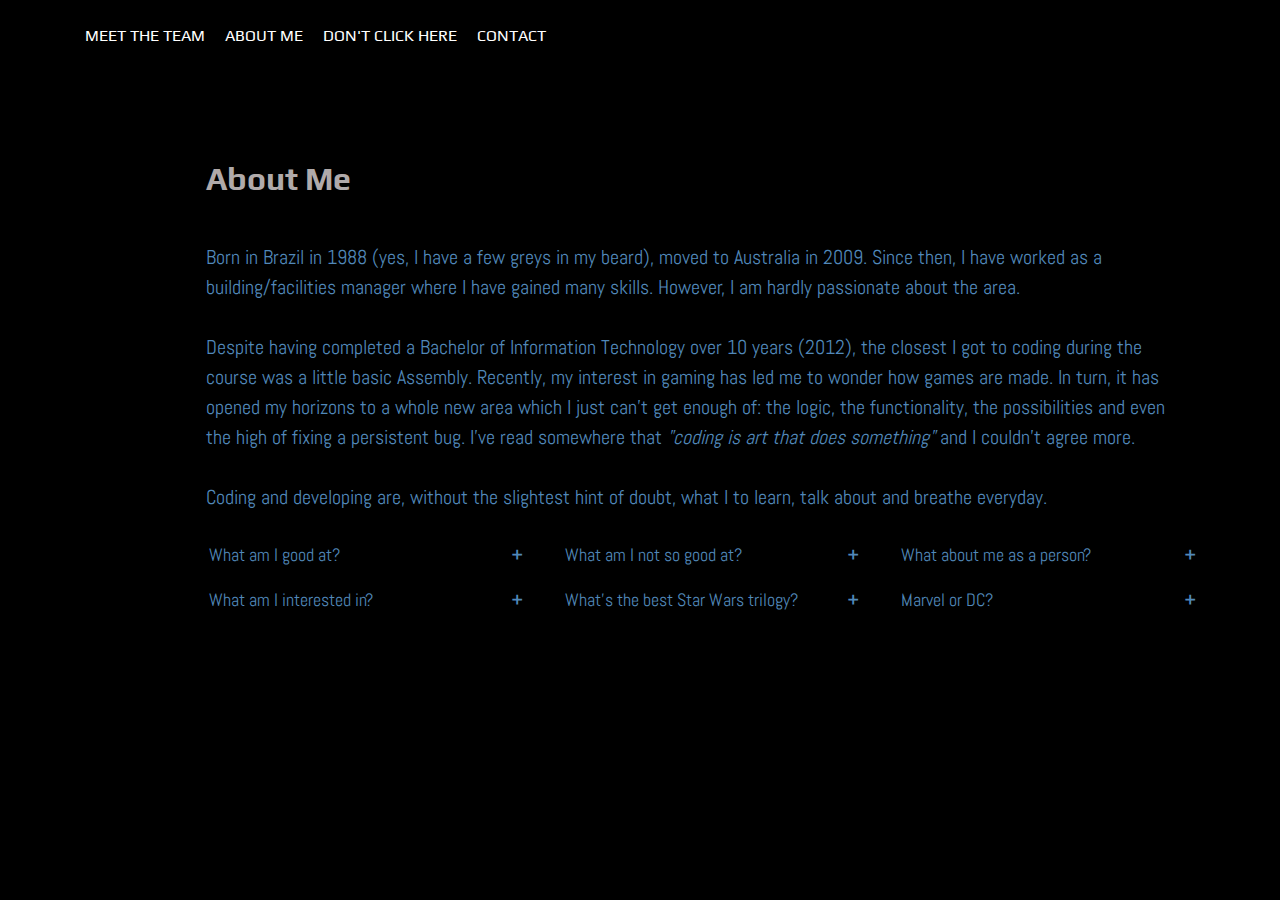
==== pages/aboutme.html @ f4594678 "Updated content" ====
<!DOCTYPE html>
<html lang="en">
<head>
    <meta charset="UTF-8">
    <meta http-equiv="X-UA-Compatible" content="IE=edge">
    <meta name="viewport" content="width=device-width, initial-scale=1.0">
    <link rel="preconnect" href="https://fonts.googleapis.com">
    <link rel="preconnect" href="https://fonts.gstatic.com" crossorigin>
    <link href="https://fonts.googleapis.com/css2?family=Abel&family=Play:wght@400;700&display=swap" rel="stylesheet">
    <link rel="stylesheet" href="/style/style.css">
    <title>Rodrigo Nikolof's FAQ</title>
</head>
<body>
  <nav class="nav-main">
    <div class="btn-toggle-nav"></div>
      <ul>
        <li><a href="/pages/meettheteam.html">Meet the Team</a></li>
        <li><a href="/pages/aboutme.html">About Me</a></li>
        <li><a href="#">Don't Click Here</a></li>
        <li><a href="/pages/contact.html">Contact</a></li>
      </ul>
      <!-- <img class="logo-name" src="/img/Rodrigo-Logo.jpg" alt="Rodrigo Logo"> -->
  </nav>

<aside class="nav-sidebar">
  <ul>
    <li><span>MENU</span></li>
    <li><a class="nav-items" href="/index.html">Home</a></li>
    <li><a class="nav-items" href="/pages/meettheteam.html">Meet the Team</a></li>
    <li><a class="nav-items" href="/pages/aboutme.html">About Me</a></li>
    <li><a class="nav-items" href="#">Don't Click Here</a></li>
    <li><a class="nav-items" href="/pages/contact.html">Contact</a></li>
  </ul>
</aside>
<div class="faq-container-flex">
<div class="faq-container">
    <div class="grid-item1"><h1>About Me</h1>
      <p> Born in Brazil in 1988 (yes, I have a few greys in my beard), moved to Australia in 2009. Since then, I have worked as a building/facilities manager where I have gained many skills. However, I am hardly passionate about the area. <br>
<br>
        Despite having completed a Bachelor of Information Technology over 10 years (2012), the closest I got to coding during the course was a little basic Assembly. 
        Recently, my interest in gaming has led me to wonder how games are made. In turn, it has opened my horizons to a whole new area which I just can’t get enough of: the logic, the functionality, the possibilities and even the high of fixing a persistent bug. I've read somewhere that <i>"coding is art that does something"</i> and I couldn't agree more. <br> <br>
        Coding and developing are, without the slightest hint of doubt,  what I to learn, talk about and breathe everyday.</p>
    </div>
        <div class="faq-div">
      <div class="faq-question">What am I good at? </div>
      <div class ="faq-answer">
        <ul>
          <li>Actually understanding people and problems at hand and seeking solutions;</li>
          <li>Give me Google (or Bing if I must) and I'll very likely find an answer; </li>         
        </ul>

      </div>
        </div>
    
      <div class="faq-div">
        <div class="faq-question">What am I not so good at? </div>
        <div class ="faq-answer">
          <ul>
            <li>Design...</li>
            <li>Visual arts are not something that comes naturally to me, but I'm working on it.</li>
            <li> Dancing: probably the only Brazilian who cannot dance to save his life.</li>
          </ul>
        </div>
          </div>

      <div class="faq-div">
        <div class="faq-question">What about me as a person?</div>
        <div class ="faq-answer">
          <ul>
            <li>If I am interested in something, I MUST know all about that topic; </li>
            <li>Always ready to have a laugh. Unlike visual arts, dad jokes do come naturally to me. I have been telling them for years before I was actually a dad;</li>
            <li>Always keen to try new stuff and will give most things a go;</li>
            
          </ul>
        </div>
          </div>

      <div class="faq-div">
        <div class="faq-question">What am I interested in?</div>
        <div class ="faq-answer">
          <ul>
            <li>Technology in general: gadgets, computers, gaming (mostly RPGs);</li>
            <li>Music: I'm a competent drummer, incompetent guitarrist and oh my you do <B>NOT</B> wanna hear me sing;</li>
            <li>Anime: Is there someone powering up and screaming? Count me in!</li>
            <li>Football (the one played with actual feet): not always easy but I support Liverpool;</li>
          </ul>  
        </div>
          </div>

      <div class="faq-div">
        <div class="faq-question">What's the best Star Wars trilogy?</div>
        <div class ="faq-answer">
          <li>Original is best!</li>
          <li>Prequel has the best lightsaber combat;</li>
          <li>Let's pretend these latest movies never happened...</li>
        </div>
          </div>

      <div class="faq-div">
        <div class="faq-question">Marvel or DC?  </div>
        <div class ="faq-answer">Marvel but I'll admit Batman is pretty cool;</div>
          </div>
</div>
</div>

    <script src="/js/index.js"></script>
</body>
</html>
---- style/style.css ----
/* **************************************STARTS BODY ***************************** */
/* font-family: 'Abel', sans-serif;
font-family: 'Play', sans-serif */
/* color: rgb(185, 81, 185)   */



body{
    /* background-color: rgb(167, 126, 214); */
   margin: 0;
   /* background-image:radial-gradient(rgb(107, 148, 169), rgb(40, 54, 54)) */
   background-color: rgb(0, 0, 0);
}
p {
    padding: 15px;
    font-family: 'Abel', sans-serif;
    margin: 5px 15px;
    line-height: 30px;
    color: rgb(81, 136, 185);
    /* text-indent: 20px; */
    font-size: 20px;
}
h1{
    color: rgb(176, 170, 170);
    margin: 15px 15px;
    padding: 15px;
    font-family: 'Play', sans-serif;

}
/* **************************************ENDS BODY ***************************************** */
/* ***************************************************************************************** */
/* **************************************STARTS NAVBAR AND MENU***************************** */
.nav-main{
    position: fixed;
    top: 0;
    width: 100%;
    height: 60px;
    background-color: rgb(0, 0, 0);
    display: flex;
    /* flex-wrap: wrap; */
    z-index: 1000;
}

.btn-toggle-nav{
    width: 60px;
    height: 100%;
    background-color: rgb(0, 0, 0);
    background-image: url("/img/menu-4.png");
    background-size: 60%;
    background-position: center;
    cursor: pointer;
    background-repeat: no-repeat;
    display: flex;
}
.btn-toggle-nav:hover{
opacity: 0.5;
}
.nav-main ul {
    display: flex;
    flex-wrap: wrap;
    padding-left: 15px;
}
.nav-main ul li{
    list-style: none;
    line-height: 40px;
    display: flex;
}
.nav-main ul li a {
    display: block;
    height: 100%;
    padding: 0 10px;
    text-transform: uppercase;
    text-decoration: none;
    color: rgb(255, 255, 255);
    font-family: 'Play', sans-serif;
    font-size: 16px;
}
.nav-sidebar{
    position: fixed;
    left: 0;
    bottom: 0;
    width: 60px;
    height: calc(100vh - 60px);
    padding: 0 5px;
    background-color: rgb(0, 0, 0);
    z-index: 1000;
}

.nav-sidebar ul{
 padding-top: 15px;
 overflow: hidden;
 visibility: hidden;

}
.nav-sidebar ul li{
   line-height: 60px;
   list-style: none; 
   margin-left: -40px;
}
.nav-sidebar ul li span, .nav-sidebar ul li a{
   display: block;
   height: 60px; 
   padding: 0 10px;
   text-decoration: none;
   text-transform: uppercase;
    color: white;
    font-family: 'Play', sans-serif;
    font-size: 16px;
    white-space: nowrap;
    opacity: 0;
}
.nav-sidebar ul li a:hover{
background-color: rgb(65, 56, 56);
}


.logo-name{
    height: 60px;
    left: 60.5%;
    position: absolute;
}
.intro{
  margin-bottom: -1%;
}


/* **************************************ENDS NAVBAR AND MENU***************************** */
/* ***************************************************************************************** */
/* ************************************* STARTS HOME PAGE ********************************** */

.home-container{
    display:flex;
    flex-direction:column;
    background-color: rgb(0, 0, 0);
    width: 70%;
    height: 70%;
    margin:auto;
    margin-top: 120px;
    position:relative;
    /*   */
    z-index: 900;
    flex-shrink: 0;
}

.hello {
  color: rgb(135, 32, 135) ;
  margin-bottom: -4%;
}

.home-container img{
  max-width: 20%;
  min-width: 200px;
  margin: auto;
  margin-top: -35px;
}

/* **************************************ENDS HOME PAGE************************************* */
/* ***************************************************************************************** */
/* ************************************* STARTS MEET THE TEAM******************************* */
.team-container-flex{
  display: flex;
  flex-wrap: wrap;
}

.team-container{
  display:grid;
  margin-left:15%;
  margin-top: 120px;
  width: 80%;
  gap: 2px 2px;
  grid-template-columns: 21% 78%;
  grid-template-rows: 10%;
  grid-auto-rows: auto;
  /* padding: 10px; */
  }

.team-member {
  background-color: rgb(0, 0, 0);
  min-width: 100%;
  display: flex;
}

.team-member img {
  max-width: 75%;
}
/* .team-member p{
  font-family: 'Abel', sans-serif;
  line-height: 30px;
  color:rgb(81, 136, 185);
  padding-top:  3px;
  font-size: 16px;
  text-indent: 0px;
  margin-top: 0;
} */
.team-member h1 {
  color: rgb(169, 169, 169);
  margin-top: -5px;
  margin-bottom: 10px;
  font-family: 'Play', sans-serif;
  margin-bottom: -3.5%;
}

.team-member:first-child{
  /* background-color: red; */
  grid-column: 1 / -1;
}
.team-member:first-child p{
  color: rgb(135, 32, 135);
}



/* **************************************ENDS MEET THE TEAM************************************* */
/* ***************************************************************************************** */
/* ************************************* STARTS ABOUT ME ***************************************** */

.faq-container-flex{
  display: flex;
  flex-wrap: wrap;
}

.faq-container{
    margin-left: 13%;
    margin-top: 120px;
    width: 80%;
    display: grid;
    grid-template-columns: auto auto auto;
    grid-template-rows: 400px;
    grid-auto-rows: auto;
    gap: 5px;
    padding: 10px;
    grid-auto-columns: minmax(300px, auto);
}

.faq-container :first-child {
    grid-column: 1 / -1;

  }

  .faq-container div{
    background-color: rgb(0, 0, 0);
    /* align-items: auto; */
  }
  /* .faq-container div p{
    font-size: 10px;
    margin-top: -25px;
    margin-left: 400px;
    font-family: 'Abel', sans-serif;
  } */
  /* ******** STARTS FAQ ACCORDION ******** */
  
  .faq-answer{
    display: none;
    font-family: 'Abel', sans-serif;
    /* line-height: 30px; */
    color: rgb(185, 81, 185);
    padding: 15px;
    font-size: 18px;
    margin-left: 30px;
  }
  .faq-answer li{
    padding: 10px;
  }

  .faq-question{
    font-family: 'Abel', sans-serif;
    line-height: 30px;
    color: rgb(81, 136, 185);;
    padding: 5px;
    font-size: 18px;
    margin-left: 28px;
    /* margin: 5px; */
    /* border: 1px solid rgb(255, 255, 255); */
  }

  .faq-question:hover{
    cursor: pointer;
    background-color: rgb(74, 66, 66);
  }

  .faq-question:after {
    content: '\002B';    /* adds "+" to accordion when closed */
    color: rgb(81, 136, 185);;
    font-weight: bold;
    float: right;
    /* margin-left: 0px; */
  }
  
  .active:after {
    content: "\2212";     /* adds "-" to accordion when active */
  }
 
  
/* ******** ENDS FAQ ACCORDION ******** */


/* **************************************ENDS FAQ************************************* */
/* ***************************************************************************************** */
/* ************************************* STARTS CONTACT ***************************************** */


.contact-flex{
display: flex;
}

.contact-info {
display: grid;
margin-left: 32%;
margin-top: 120px;
width: 550px;
grid-template-rows: 80px;
grid-auto-rows: 50px;
background-color: black;
}

.contact-icon:first-child h1{
    color: aliceblue;
    margin-top: -5px;
    font-family: 'Play', sans-serif;
    margin-bottom: 25px;
}

.contact-icon{
  font-family: 'Abel', sans-serif;
  color: aliceblue;
  margin-bottom: -20px;
}

.contact-icon img{
  height: 30px;
  width: 30px;
  padding-right: 10px;
  padding-left: 10px;
}

.contact-icon a{
  text-decoration: underline;
  font-family: 'Abel', sans-serif;
  color: aliceblue;
}



@media screen and (max-width: 600px){
  .nav-main ul li a{
  display: none;
  } 
  .faq-container{
    margin-left: 60px;
  }
  .team-container{
    display: block;
  }
  .faq-container{
    display: block;
  }
 }
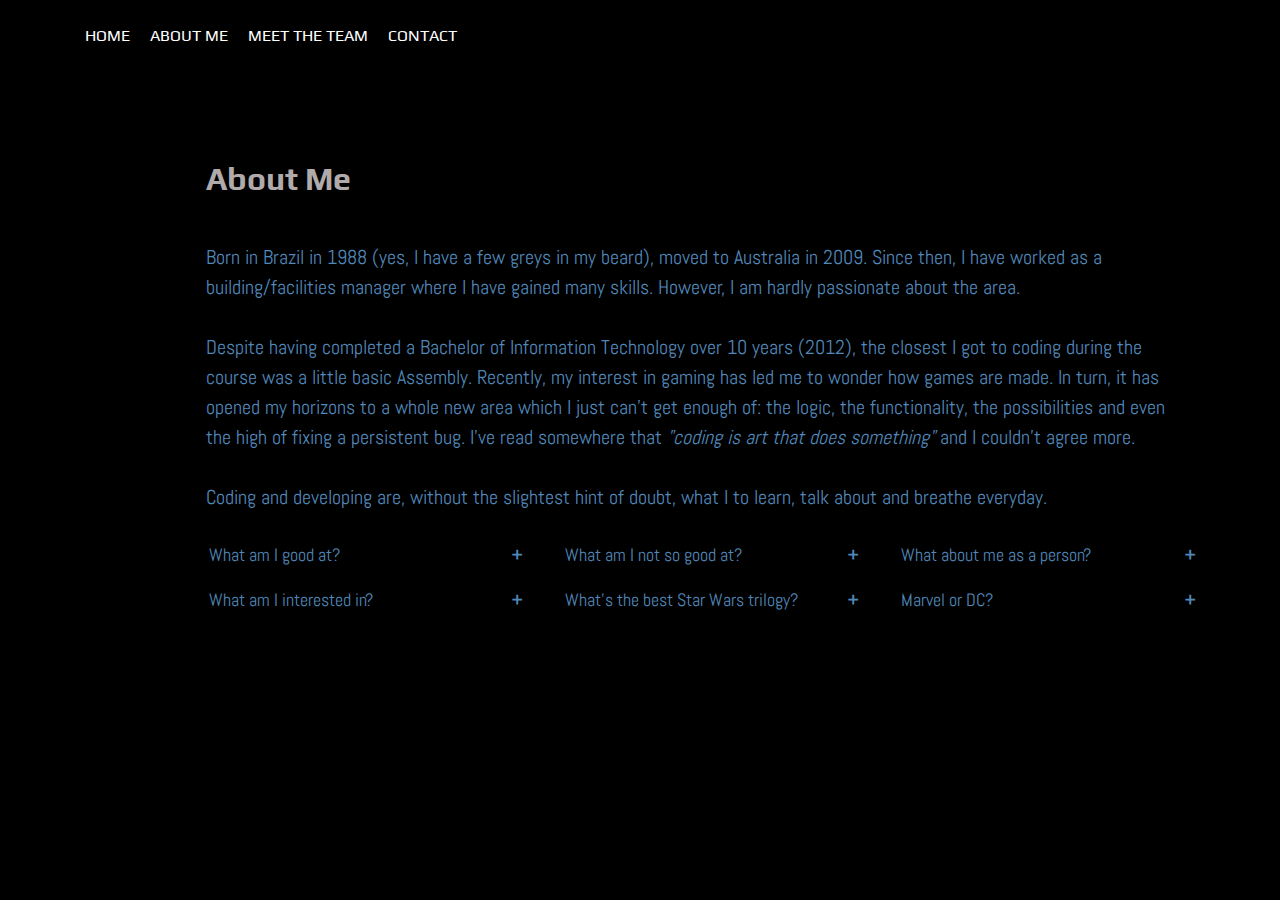
==== commit 0272b322: "Updated content in About me and Home" ====
--- a/pages/aboutme.html
+++ b/pages/aboutme.html
@@ -8,16 +8,16 @@
     <link rel="preconnect" href="https://fonts.gstatic.com" crossorigin>
     <link href="https://fonts.googleapis.com/css2?family=Abel&family=Play:wght@400;700&display=swap" rel="stylesheet">
     <link rel="stylesheet" href="/style/style.css">
-    <title>Rodrigo Nikolof's FAQ</title>
+    <title>Rodrigo Nikolof's About Me</title>
 </head>
 <body>
   <nav class="nav-main">
     <div class="btn-toggle-nav"></div>
       <ul>
-        <li><a href="/pages/meettheteam.html">Meet the Team</a></li>
-        <li><a href="/pages/aboutme.html">About Me</a></li>
-        <li><a href="#">Don't Click Here</a></li>
-        <li><a href="/pages/contact.html">Contact</a></li>
+        <li class="navlink"><a href="/index.html">Home</a></li>
+        <li class="navlink"><a href="/pages/aboutme.html">About Me</a></li>
+        <li class="navlink"><a class="nav-link" href="/pages/meettheteam.html">Meet the Team</a></li>
+        <li class="navlink"><a href="/pages/contact.html">Contact</a></li>
       </ul>
       <!-- <img class="logo-name" src="/img/Rodrigo-Logo.jpg" alt="Rodrigo Logo"> -->
   </nav>
@@ -26,9 +26,8 @@
   <ul>
     <li><span>MENU</span></li>
     <li><a class="nav-items" href="/index.html">Home</a></li>
+    <li><a class="nav-items" href="/pages/aboutme.html">About Me</a></li>
     <li><a class="nav-items" href="/pages/meettheteam.html">Meet the Team</a></li>
-    <li><a class="nav-items" href="/pages/aboutme.html">About Me</a></li>
-    <li><a class="nav-items" href="#">Don't Click Here</a></li>
     <li><a class="nav-items" href="/pages/contact.html">Contact</a></li>
   </ul>
 </aside>
--- a/style/style.css
+++ b/style/style.css
@@ -79,7 +79,7 @@
     position: fixed;
     left: 0;
     bottom: 0;
-    width: 60px;
+    width: 0px;
     height: calc(100vh - 60px);
     padding: 0 5px;
     background-color: rgb(0, 0, 0);
@@ -181,7 +181,10 @@
 }
 
 .team-member img {
-  max-width: 75%;
+  width: 75%;
+  /* width: auto;
+  height: auto; */
+  object-fit:scale-down;
 }
 /* .team-member p{
   font-family: 'Abel', sans-serif;
@@ -340,6 +343,12 @@
 }
 
 
+@media screen and (max-width: 800px){
+  .team-container{
+    display: block;
+  }
+}
+
 
 @media screen and (max-width: 600px){
   .nav-main ul li a{
@@ -348,9 +357,7 @@
   .faq-container{
     margin-left: 60px;
   }
-  .team-container{
-    display: block;
-  }
+ 
   .faq-container{
     display: block;
   }
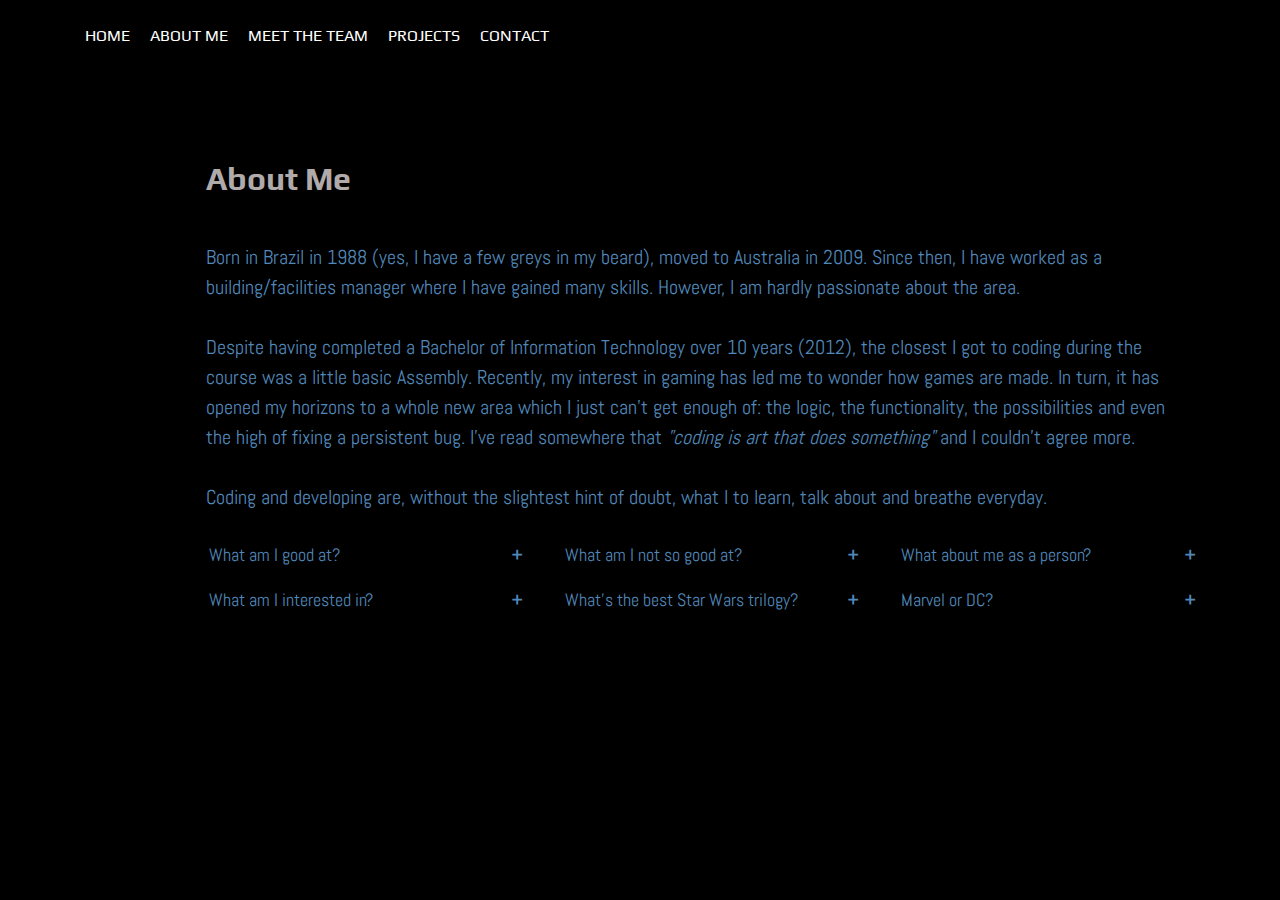
==== commit 1b63bf55: "Created and linked page Projects" ====
--- a/pages/aboutme.html
+++ b/pages/aboutme.html
@@ -7,28 +7,30 @@
     <link rel="preconnect" href="https://fonts.googleapis.com">
     <link rel="preconnect" href="https://fonts.gstatic.com" crossorigin>
     <link href="https://fonts.googleapis.com/css2?family=Abel&family=Play:wght@400;700&display=swap" rel="stylesheet">
-    <link rel="stylesheet" href="/style/style.css">
-    <title>Rodrigo Nikolof's About Me</title>
+    <link rel="stylesheet" href="https://rodrigonikolof.github.io/mywebsite/style/style.css">
+    <title>Rodrigo Nikolof's About </title>
 </head>
 <body>
   <nav class="nav-main">
     <div class="btn-toggle-nav"></div>
       <ul>
-        <li class="navlink"><a href="/index.html">Home</a></li>
-        <li class="navlink"><a href="/pages/aboutme.html">About Me</a></li>
-        <li class="navlink"><a class="nav-link" href="/pages/meettheteam.html">Meet the Team</a></li>
-        <li class="navlink"><a href="/pages/contact.html">Contact</a></li>
+        <li class="navlink"><a href="https://rodrigonikolof.github.io/mywebsite/index.html">Home</a></li>
+        <li class="navlink"><a href="https://rodrigonikolof.github.io/mywebsite/pages/aboutme.html">About Me</a></li>
+        <li class="navlink"><a class="nav-link" href="https://rodrigonikolof.github.io/mywebsite/pages/meettheteam.html">Meet the Team</a></li>
+        <li class="navlink"><a href="https://rodrigonikolof.github.io/mywebsite/pages/projects.html">Projects</a></li>
+        <li class="navlink"><a href="https://rodrigonikolof.github.io/mywebsite/pages/contact.html">Contact</a></li>
       </ul>
       <!-- <img class="logo-name" src="/img/Rodrigo-Logo.jpg" alt="Rodrigo Logo"> -->
   </nav>
-
+ 
 <aside class="nav-sidebar">
   <ul>
     <li><span>MENU</span></li>
-    <li><a class="nav-items" href="/index.html">Home</a></li>
-    <li><a class="nav-items" href="/pages/aboutme.html">About Me</a></li>
-    <li><a class="nav-items" href="/pages/meettheteam.html">Meet the Team</a></li>
-    <li><a class="nav-items" href="/pages/contact.html">Contact</a></li>
+    <li><a class="nav-items" href="https://rodrigonikolof.github.io/mywebsite/index.html">Home</a></li>
+    <li><a class="nav-items" href="https://rodrigonikolof.github.io/mywebsite/pages/aboutme.html">About Me</a></li>
+    <li><a class="nav-items" href="https://rodrigonikolof.github.io/mywebsite/pages/meettheteam.html">Meet the Team</a></li>
+    <li><a class="nav-items" href="https://rodrigonikolof.github.io/mywebsite/pages/meettheteam.html">Meet the Team</a></li>
+    <li><a class="nav-items" href="https://rodrigonikolof.github.io/mywebsite/pages/contact.html">Contact</a></li>
   </ul>
 </aside>
 <div class="faq-container-flex">
@@ -102,6 +104,7 @@
 </div>
 </div>
 
-    <script src="/js/index.js"></script>
+    <script src="https://rodrigonikolof.github.io/mywebsite/js/index.js"> </script>
 </body>
+
 </html>